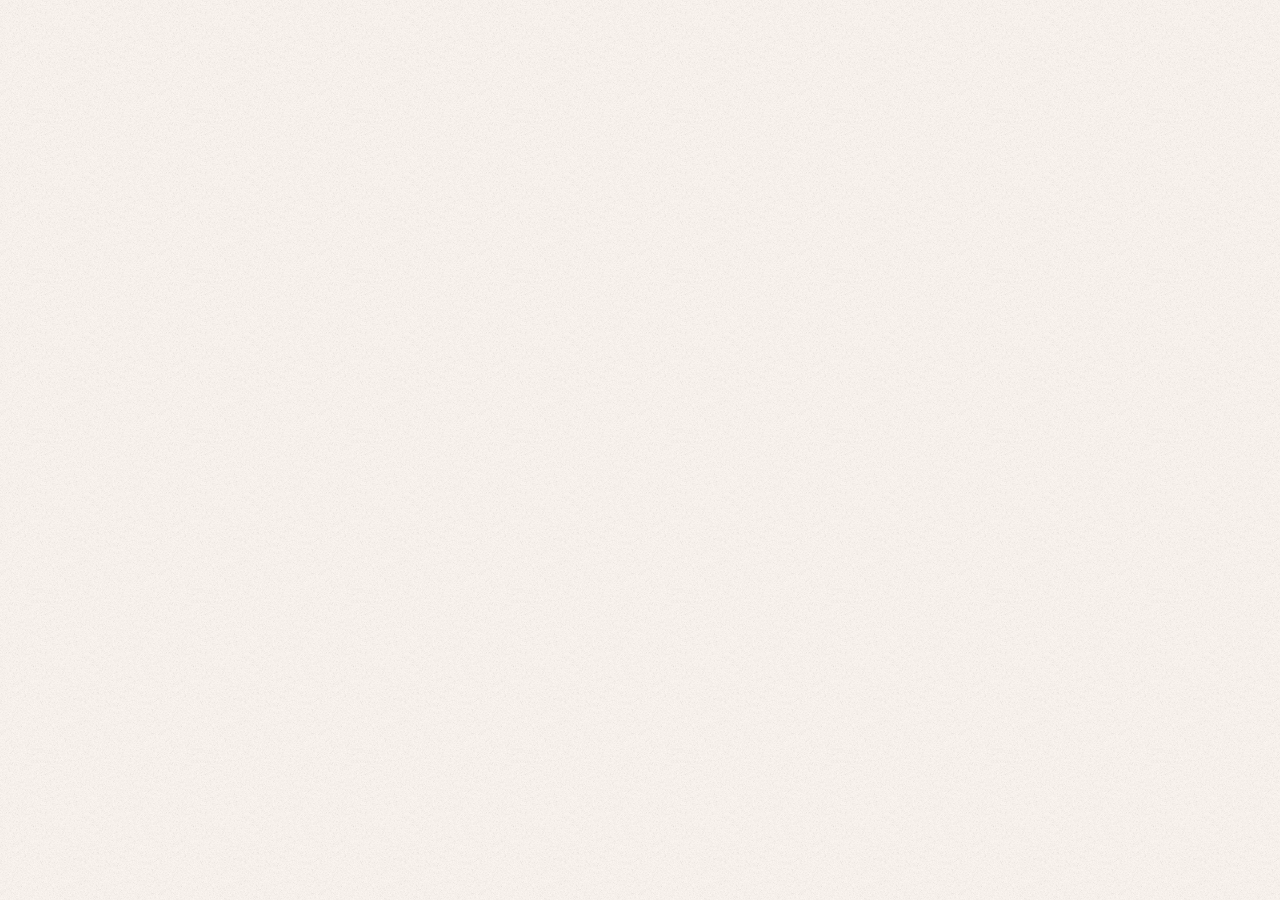
==== index.html @ 2b4e6244 "cool backgrounds" ====
<!DOCTYPE html>
<html lang="en" class="select-none selection">
    <head>
        <link rel="icon" type="image/png" href="./src/res/image/logo/logo.png">
        <title>Braden Wood</title>
        <!--TODO: Meta Data-->
        <meta name="viewport" content="width=device-width, initial-scale=1.0">
        <script src="/src/lib/tailwind/v3.4.16/tailwind.min.js"></script>
        <script src="/src/lib/tailwind/v3.4.16/config.js"></script>
    </head>
    <body class="relative overscroll-none min-h-screen box-border bg-white text-black font-valley">
        <main id="content" class="h-screen flex flex-1 flex-col h-full max-w-full">
            <div id="loader" class="loader">
                <div class="loader-name">
                    <span class="loader-letter text-[5rem] md:text-[10rem] font-qahiri">B</span>
                    <span class="loader-letter text-[5rem] md:text-[10rem] font-qahiri">R</span>
                    <span class="loader-letter text-[5rem] md:text-[10rem] font-qahiri">D</span>
                    <span class="loader-letter text-[5rem] md:text-[10rem] font-qahiri">N</span>
                    <span class="loader-letter text-[5rem] md:text-[10rem] font-qahiri">W</span>
                    <span class="loader-letter text-[5rem] md:text-[10rem] font-qahiri">D</span>
                </div>
                <div class="grain"></div>
            </div>
            <div class="relative h-screen overflow-scroll scrollbar-hidden select-text">
                <div id="body" class="flex flex-col">
                    <nav id="navbarContainer" class="sticky left-0 top-0 z-[999]"></nav>
                    <section class="flex-1 flex flex-col" data-navbar-theme="light">
                        <div class="relative flex flex-row justify-between page-container">
                            <div data-popup='up' class="flex flex-1 flex-col flex-1 pb-[2rem] lg:py-[3rem] xl:py-[5rem] 2xl:py-[7rem]">
                                <h1 class="text-3xl xl:text-4xl 2xl:text-5xl">Hello! I'm <b>Braden Wood</b></h1>
                                <p class="text-[15px] xl:text-[18px] 2xl:text-[26px] font-light tracking-wide mt-2 xl:mt-10">
                                    I'm a programmer, musician, and youtuber
                                    <u class="underline decoration-dashed underline-offset-[2px] decoration-theme">interested in web development, game development,
                                    and QA testing.</u>
                                    
                                    Currently studying as an IT major and BMA major at <a class="text-theme underline decoration-dashed underline-offset-[2px] transition hover:text-white hover:bg-theme" href="https://www.facebook.com/arkansastech">Arkansas Tech University</a>.
                                </p>
                                <div class="flex flex-col flex-nowrap sm:flex-row select-none gap-x-5 gap-y-1 sm:gap-y-0 items-center mt-3 xl:mt-5">
                                    <a class="flex sm:w-min w-full flex-row justify-center items-center gap-1 transition hover:text-theme px-2 p-1 rounded-lg border-1 border bg-[#fff]/60 sm:border-none sm:rounded-0 sm:px-0 sm:p-0 sm:bg-transparent" href="https://github.com/brdnwd">
                                        <span class="github-icon w-[17px] h-[17px] 2xl:w-[22px] 2xl:h-[22px] mb-[3px] bg-current transition-colors"></span>
                                        <span class="text-[17px]">Github</span>
                                    </a>
                                    <span class="h-[15px] bg-black p-[0.1px] hidden sm:block"></span>
                                    <a class="flex sm:w-min w-full flex-row justify-center items-center gap-1 transition hover:text-theme px-2 p-1 rounded-lg border-1 border bg-[#fff]/60 sm:border-none sm:rounded-0 sm:px-0 sm:p-0 sm:bg-transparent" href="https://www.linkedin.com/in/brdnwd/">
                                        <span class="linkedin-icon w-[17px] h-[17px] 2xl:w-[22px] 2xl:h-[22px] mb-[2px] bg-current transition-colors"></span>
                                        <span class="text-[17px]">LinkedIn</span>
                                    </a>
                                    <span class="h-[15px] bg-black p-[0.1px] hidden sm:block"></span>
                                    <a class="flex sm:w-min w-full flex-row justify-center items-center gap-1 transition hover:text-theme px-2 p-1 rounded-lg border-1 border bg-[#fff]/60 sm:border-none sm:rounded-0 sm:px-0 sm:p-0 sm:bg-transparent" href="https://www.facebook.com/brdnwd/">
                                        <span class="facebook-icon w-[18px] h-[18px] 2xl:w-[23px] 2xl:h-[23px] mb-[1px] lg:mb-[1px] bg-current transition-colors"></span>
                                        <span class="text-[17px] sm:hidden">Facebook</span>
                                    </a>
                                    <span class="h-[15px] bg-black p-[0.1px] hidden sm:block"></span>
                                    <a class="flex sm:w-fit w-full flex-row justify-center items-center gap-1 transition hover:text-theme px-2 p-1 rounded-lg border-1 border bg-[#fff]/60 hover:border-black sm:border-none sm:rounded-0 sm:px-0 sm:p-0 sm:bg-transparent" href="/page/contact">
                                        <span class="email-icon w-[18px] h-[18px] 2xl:w-[23px] 2xl:h-[23px] mb-[1px] bg-current transition-colors"></span>
                                        <span class="text-[17px] whitespace-nowrap">Lets Talk</span>
                                    </a>
                                    <span class="h-[15px] bg-black p-[0.1px] hidden sm:block"></span>
                                    <a class="flex sm:w-fit w-full flex-row justify-center items-center gap-2 hover:gap-3 transition-all hover:text-theme px-2 p-1 rounded-lg border-1 border bg-[#fff]/60 sm:border-none sm:rounded-0 sm:px-0 sm:p-0 sm:bg-transparent" href="/page/about">
                                        <span class="text-[17px] whitespace-nowrap">Learn More</span>
                                        <span class="arrow-right-icon w-[15px] h-[15px]  2xl:w-[20px] 2xl:h-[20px] mb-[1px] bg-current transition-colors hidden sm:flex"></span>
                                    </a>
                                </div>
                                <div class="flex flex-col select-none max-w-full sm:max-w-[90%] gap-2 mt-6 xl:mt-10">
                                    <h2 class="text-lg 2xl:text-1xl uppercase">LANGUAGES & TOOLS I USE</h2>
                                    <div data-github-languages class="flex flex-row flex-wrap gap-1 sm:gap-2 uppercase font-cilantro font-semibold">
                                        <span data-language="HTML" class="language-pill relative overflow-hidden px-2 py-1 rounded-lg border bg-[#fff]/60">
                                            <span class="language-name">HTML</span>
                                            <span class="language-bar absolute bottom-0 left-0 h-[5px] w-full"></span>
                                        </span>
                                        <span data-language="CSS" class="language-pill relative overflow-hidden px-2 py-1 rounded-lg border bg-[#fff]/60">
                                            <span class="language-name">CSS</span>
                                            <span class="language-bar absolute bottom-0 left-0 h-[5px] w-full"></span>
                                        </span>
                                        <span data-language="Tailwind" class="language-pill relative overflow-hidden px-2 py-1 rounded-lg border bg-[#fff]/60">
                                            <span class="language-name">Tailwind</span>
                                            <span class="language-bar absolute bottom-0 left-0 h-[5px] w-full"></span>
                                        </span>
                                        <span data-language="JS" class="language-pill relative overflow-hidden px-2 py-1 rounded-lg border bg-[#fff]/60">
                                            <span class="language-name">JS</span>
                                            <span class="language-bar absolute bottom-0 left-0 h-[5px] w-full"></span>
                                        </span>
                                        <span data-language="jQuery" class="language-pill relative overflow-hidden px-2 py-1 rounded-lg border bg-[#fff]/60">
                                            <span class="language-name">jQuery</span>
                                            <span class="language-bar absolute bottom-0 left-0 h-[5px] w-full"></span>
                                        </span>
                                        <span data-language="PHP" class="language-pill relative overflow-hidden px-2 py-1 rounded-lg border bg-[#fff]/60">
                                            <span class="language-name">PHP</span>
                                            <span class="language-bar absolute bottom-0 left-0 h-[5px] w-full"></span>
                                        </span>
                                        <span data-language="C++" class="language-pill relative overflow-hidden px-2 py-1 rounded-lg border bg-[#fff]/60">
                                            <span class="language-name">C++</span>
                                            <span class="language-bar absolute bottom-0 left-0 h-[5px] w-full"></span>
                                        </span>
                                        <span data-language="React" class="language-pill relative overflow-hidden px-2 py-1 rounded-lg border bg-[#fff]/60">
                                            <span class="language-name">React</span>
                                            <span class="language-bar absolute bottom-0 left-0 h-[5px] w-full"></span>
                                        </span>
                                        <span data-language="Node.js" class="language-pill relative overflow-hidden px-2 py-1 rounded-lg border bg-[#fff]/60">
                                            <span class="language-name">Node.js</span>
                                            <span class="language-bar absolute bottom-0 left-0 h-[5px] w-full"></span>
                                        </span>
                                        <span data-language="Git" class="language-pill relative overflow-hidden px-2 py-1 rounded-lg border bg-[#fff]/60">
                                            <span class="language-name">Git</span>
                                            <span class="language-bar absolute bottom-0 left-0 h-[5px] w-full"></span>
                                        </span>
                                        <span data-language="Lua" class="language-pill relative overflow-hidden px-2 py-1 rounded-lg border bg-[#fff]/60">
                                            <span class="language-name">Lua</span>
                                            <span class="language-bar absolute bottom-0 left-0 h-[5px] w-full"></span>
                                        </span>
                                        <span data-language="Python" class="language-pill relative overflow-hidden px-2 py-1 rounded-lg border bg-[#fff]/60">
                                            <span class="language-name">Python</span>
                                            <span class="language-bar absolute bottom-0 left-0 h-[5px] w-full"></span>
                                        </span>
                                        <span data-language="SQL" class="language-pill relative overflow-hidden px-2 py-1 rounded-lg border bg-[#fff]/60">
                                            <span class="language-name">SQL</span>
                                            <span class="language-bar absolute bottom-0 left-0 h-[5px] w-full"></span>
                                        </span>
                                        <span data-language="Unity" class="language-pill relative overflow-hidden px-2 py-1 rounded-lg border bg-[#fff]/60">
                                            <span class="language-name">Unity</span>
                                            <span class="language-bar absolute bottom-0 left-0 h-[5px] w-full"></span>
                                        </span>
                                        <span data-language="VSCode" class="language-pill relative overflow-hidden px-2 py-1 rounded-lg border bg-[#fff]/60">
                                            <span class="language-name">VSCode</span>
                                            <span class="language-bar absolute bottom-0 left-0 h-[5px] w-full"></span>
                                        </span>
                                        <span data-language="Visual Studio" class="language-pill relative overflow-hidden px-2 py-1 rounded-lg border bg-[#fff]/60">
                                            <span class="language-name">Visual Studio</span>
                                            <span class="language-bar absolute bottom-0 left-0 h-[5px] w-full"></span>
                                        </span>
                                    </div>
                                </div>
                            </div>
                            <div data-popup='left' class="relative flex-1 min-w-0 select-none hidden lg:block overflow-visible">
                                <img class="absolute bottom-0 left-1/2 portrait -translate-x-1/2 w-0 md:w-[500px] lg:w-[550px] xl:w-[700px] 1xl:w-[700px] 2xl:w-[850px] max-w-none h-auto object-contain" src="/src/res/image/page/home/portrait.png">
                            </div>
                        </div>
                        <div class="relative z-10 w-full bg-accent transition-all select-none">
                            <div class="flex w-full line-height-[3] flex-col sm:flex-row justify-around items-center font-cilantro text-4xl xl:text-6xl sm:h-[8vh] lg:h-[15vh] 2xl:h-[22vh] font-bold whitespace-nowrap">
                                <span data-popup='up' data-popup-delay='100'>ARKANSAS, USA</span>
                                <span class="h-[0] sm:h-[100%] w-full sm:w-0 p-[0.5px] bg-black/20"></span>
                                <span data-popup='up' data-popup-delay='300'><span id="site-views">0</span> VIEWS</span>
                                <span class="h-[0] sm:h-[100%] w-full sm:w-0 p-[0.5px] bg-black/20"></span>
                                <span data-popup='up' data-popup-delay='600' id="site-time">00:00:00</span>
                            </div>
                        </div>
                    </section>
                    <section class="relative flex overflow-hidden bg-black text-white py-20 xl:py-40 m-0 border-0 transform-gpu" data-navbar-theme="dark">
                        <div class="section-gradient section-gradient-01 absolute inset-0 z-0 pointer-events-none"></div>
                        <span class="absolute -right-10 -top-10 text-[18rem] xl:text-[30rem] leading-none font-bold text-white/[0.070] select-none">01</span>
                        <div class="relative flex flex-col page-container w-full">
                            <div data-popup='right' class="flex flex-col xl:flex-row xl:items-end justify-between gap-8">
                                <h1 class="mt-3 text-5xl xl:text-8xl 2xl:text-[9rem] font-bold leading-[0.8] tracking-[-0.05em]">Featured<br>Projects</h1>
                            </div>
                            <div id="projects" class="relative grid w-full grid-cols-1 md:grid-cols-2 gap-5 mt-16 xl:mt-28"></div>
                        </div>
                    </section>
                    <section class="relative flex overflow-hidden bg-white text-black py-20 xl:py-40 m-0 border-0 transform-gpu" data-navbar-theme="light">
                        <div class="section-gradient section-gradient-02 absolute inset-0 z-0 pointer-events-none"></div>
                        <span class="absolute -left-10 -top-10 text-[18rem] xl:text-[30rem] leading-none font-bold text-black/[0.070] select-none">02</span>
                        <div class="relative flex flex-col page-container w-full">
                            <div data-popup='left' class="flex flex-col items-end text-right">
                                <h1 class="mt-3 text-5xl xl:text-8xl 2xl:text-[9rem] font-bold leading-[0.8] tracking-[-0.05em]">Latest<br>Posts</h1>
                            </div>
                            <div id="posts" class="relative grid w-full mx-auto grid-cols-1 md:grid-cols-2 gap-5 mt-16 xl:mt-28"></div>
                        </div>
                    </section>
                    <section class="relative flex overflow-hidden bg-black text-white py-20 xl:py-40 m-0 border-0 transform-gpu" data-navbar-theme="dark">
                        <div class="section-gradient section-gradient-03 absolute inset-0 z-0 pointer-events-none"></div>
                        <span class="absolute -right-10 -top-10 text-[18rem] xl:text-[30rem] leading-none font-bold text-white/[0.070] m-0 border-0 transform-gpu select-none">03</span>
                        <div class="relative flex flex-col page-container w-full">
                            <div data-popup='right' class="flex items-end justify-between">
                                <h1 class="mt-3 text-5xl xl:text-8xl 2xl:text-[9rem] font-bold leading-[0.8] tracking-[-0.05em]">Recent<br>Videos</h1>
                            </div>
                            <div id="ytVideos" class="relative grid w-full mx-auto grid-cols-1 md:grid-cols-2 gap-5 mt-16 xl:mt-28"></div>
                        </div>
                    </section>
                    <!--TODO: add something for music, add contact -->
                    <!-- <a class="flex w-fit flex-row underline decoration-dashed underline-offset-[2px] text-theme transition hover:text-white hover:bg-theme hover:no-underline" href="/page/about">
                                    <span class="text-[17px] whitespace-nowrap">View all</span>
                                    <span class="arrow-up-right-icon w-[15px] h-[15px]  2xl:w-[20px] 2xl:h-[20px] mb-[1px] bg-current transition-colors hidden sm:flex"></span>
                                </a> -->
                </div>
                <div id="footerContainer"></div>
                <div class="grain"></div>
            </div>
        </main>
        <script src="/src/lib/jquery/v3.7.1/jquery.min.js"></script>
        <script type="module" src="/src/js/v1.0.0/script.js"></script>
    </body>
</html>
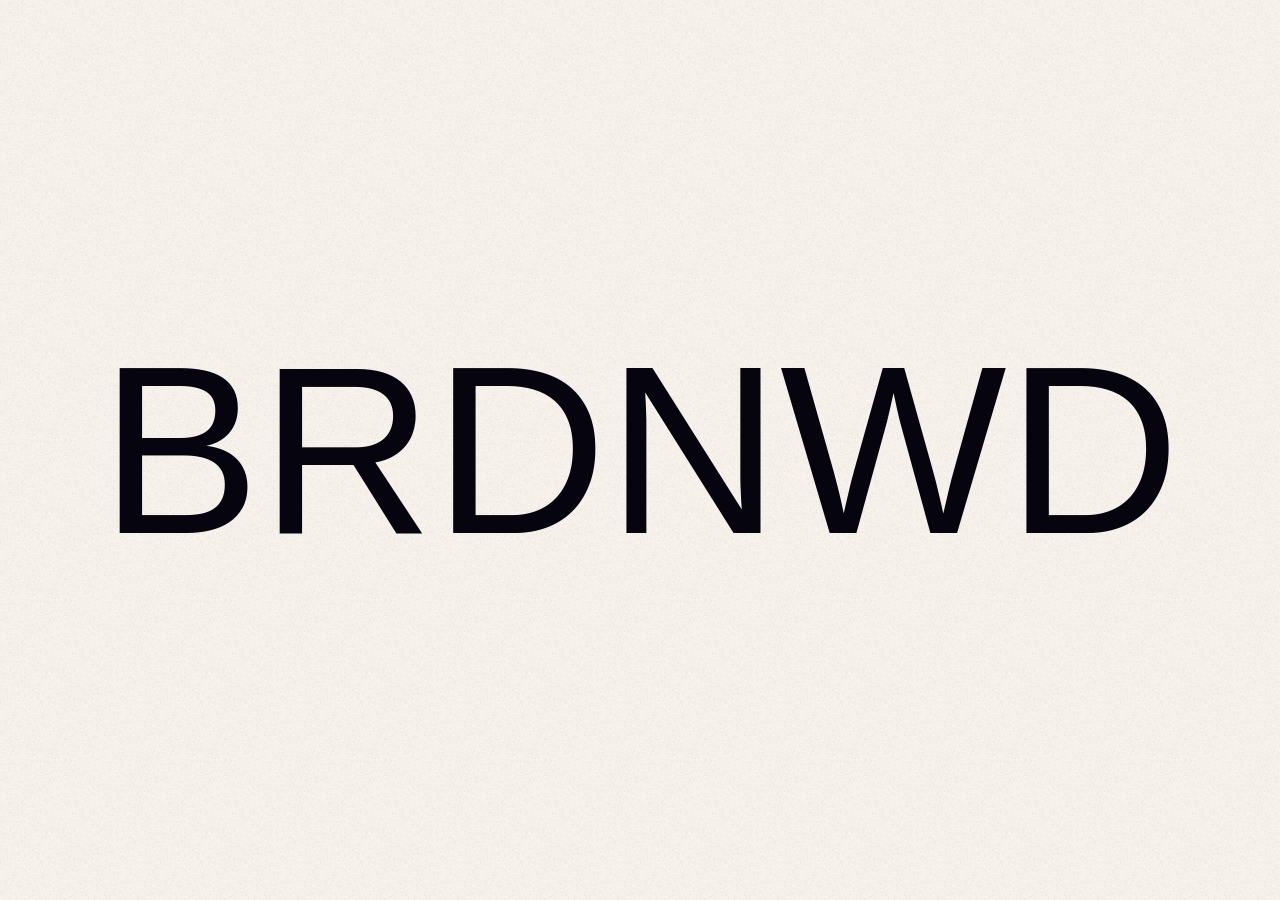
==== commit 34d65019: "formatting and testing" ====
--- a/index.html
+++ b/index.html
@@ -5,60 +5,99 @@
         <title>Braden Wood</title>
         <!--TODO: Meta Data-->
         <meta name="viewport" content="width=device-width, initial-scale=1.0">
+        <link rel="preload" href="/src/res/font/Qahiri/static/Qahiri-Regular.ttf" as="font" type="font/ttf" crossorigin>
         <script src="/src/lib/tailwind/v3.4.16/tailwind.min.js"></script>
         <script src="/src/lib/tailwind/v3.4.16/config.js"></script>
+        <div class="fixed inset-0 z-[9999] flex items-center justify-center overflow-hidden bg-white text-black font-qahiri text-[5rem] md:text-[10rem] xl:text-[15rem] 1xl:text-[20rem] 2xl:text-[25rem]" data-loader>
+            <div class="relative z-[1] flex items-center origin-center" data-loader-name>
+                <span class="inline-block" data-physics data-loader-letter>B</span>
+                <span class="inline-block" data-physics data-loader-letter>R</span>
+                <span class="inline-block" data-physics data-loader-letter>D</span>
+                <span class="inline-block" data-physics data-loader-letter>N</span>
+                <span class="inline-block" data-physics data-loader-letter>W</span>
+                <span class="inline-block" data-physics data-loader-letter>D</span>
+            </div>
+            <div class="grain"></div>
+        </div>
     </head>
-    <body class="relative overscroll-none min-h-screen box-border bg-white text-black font-valley">
+    <body class="relative min-h-screen overscroll-none overflow-hidden box-border bg-white text-black">
         <main id="content" class="h-screen flex flex-1 flex-col h-full max-w-full">
-            <div id="loader" class="loader">
-                <div class="loader-name">
-                    <span class="loader-letter text-[5rem] md:text-[10rem] font-qahiri">B</span>
-                    <span class="loader-letter text-[5rem] md:text-[10rem] font-qahiri">R</span>
-                    <span class="loader-letter text-[5rem] md:text-[10rem] font-qahiri">D</span>
-                    <span class="loader-letter text-[5rem] md:text-[10rem] font-qahiri">N</span>
-                    <span class="loader-letter text-[5rem] md:text-[10rem] font-qahiri">W</span>
-                    <span class="loader-letter text-[5rem] md:text-[10rem] font-qahiri">D</span>
-                </div>
-                <div class="grain"></div>
-            </div>
-            <div class="relative h-screen overflow-scroll scrollbar-hidden select-text">
-                <div id="body" class="flex flex-col">
-                    <nav id="navbarContainer" class="sticky left-0 top-0 z-[999]"></nav>
-                    <section class="flex-1 flex flex-col" data-navbar-theme="light">
-                        <div class="relative flex flex-row justify-between page-container">
-                            <div data-popup='up' class="flex flex-1 flex-col flex-1 pb-[2rem] lg:py-[3rem] xl:py-[5rem] 2xl:py-[7rem]">
-                                <h1 class="text-3xl xl:text-4xl 2xl:text-5xl">Hello! I'm <b>Braden Wood</b></h1>
-                                <p class="text-[15px] xl:text-[18px] 2xl:text-[26px] font-light tracking-wide mt-2 xl:mt-10">
+            <div class="relative h-screen font-valley overflow-scroll scrollbar-hidden select-text">
+                <nav id="navbarContainer" class="sticky left-0 top-0 z-[999]"></nav>
+                <div id="body" class="flex flex-col min-h-[100vh]">
+
+                    <section class="sticky flex flex-col" data-navbar-theme="light">
+                        <div class="flex-1 min-h-0 flex flex-row justify-between page-container">
+                            <div data-popup='up' class="flex flex-1 flex-col flex-1 pb-[2rem] lg:py-[3rem] xl:py-[5rem] 2xl:py-[9rem]">
+                                <h1 class="text-4xl 2xl:text-5xl">Hello! I'm <b>Braden Wood</b></h1>
+                                <p class="text-[18px] 2xl:text-[26px] font-light tracking-wide mt-2 xl:mt-5">
                                     I'm a programmer, musician, and youtuber
                                     <u class="underline decoration-dashed underline-offset-[2px] decoration-theme">interested in web development, game development,
                                     and QA testing.</u>
                                     
-                                    Currently studying as an IT major and BMA major at <a class="text-theme underline decoration-dashed underline-offset-[2px] transition hover:text-white hover:bg-theme" href="https://www.facebook.com/arkansastech">Arkansas Tech University</a>.
+                                    Currently studying as an IT major at <a class="text-theme underline decoration-dashed underline-offset-[2px] transition hover:text-white hover:bg-theme" href="https://www.facebook.com/arkansastech">Arkansas Tech University</a>.
                                 </p>
                                 <div class="flex flex-col flex-nowrap sm:flex-row select-none gap-x-5 gap-y-1 sm:gap-y-0 items-center mt-3 xl:mt-5">
                                     <a class="flex sm:w-min w-full flex-row justify-center items-center gap-1 transition hover:text-theme px-2 p-1 rounded-lg border-1 border bg-[#fff]/60 sm:border-none sm:rounded-0 sm:px-0 sm:p-0 sm:bg-transparent" href="https://github.com/brdnwd">
-                                        <span class="github-icon w-[17px] h-[17px] 2xl:w-[22px] 2xl:h-[22px] mb-[3px] bg-current transition-colors"></span>
-                                        <span class="text-[17px]">Github</span>
+                                        <span data-physics class="github-icon w-[17px] h-[17px] 2xl:w-[22px] 2xl:h-[22px] mb-[3px] bg-current transition-colors"></span>
+                                        <span class="text-[17px] flex flex-row">
+                                            <span data-physics>G</span>
+                                            <span data-physics>i</span>
+                                            <span data-physics>t</span>
+                                            <span data-physics>h</span>
+                                            <span data-physics>u</span>
+                                            <span data-physics>b</span>
+                                        </span>
                                     </a>
                                     <span class="h-[15px] bg-black p-[0.1px] hidden sm:block"></span>
                                     <a class="flex sm:w-min w-full flex-row justify-center items-center gap-1 transition hover:text-theme px-2 p-1 rounded-lg border-1 border bg-[#fff]/60 sm:border-none sm:rounded-0 sm:px-0 sm:p-0 sm:bg-transparent" href="https://www.linkedin.com/in/brdnwd/">
-                                        <span class="linkedin-icon w-[17px] h-[17px] 2xl:w-[22px] 2xl:h-[22px] mb-[2px] bg-current transition-colors"></span>
-                                        <span class="text-[17px]">LinkedIn</span>
+                                        <span data-physics class="linkedin-icon w-[17px] h-[17px] 2xl:w-[22px] 2xl:h-[22px] mb-[2px] bg-current transition-colors"></span>
+                                        <span class="text-[17px] flex flex-row">
+                                            <span data-physics>L</span>
+                                            <span data-physics>i</span>
+                                            <span data-physics>n</span>
+                                            <span data-physics>k</span>
+                                            <span data-physics>e</span>
+                                            <span data-physics>d</span>
+                                            <span data-physics>I</span>
+                                            <span data-physics>n</span>
+                                        </span>
                                     </a>
                                     <span class="h-[15px] bg-black p-[0.1px] hidden sm:block"></span>
                                     <a class="flex sm:w-min w-full flex-row justify-center items-center gap-1 transition hover:text-theme px-2 p-1 rounded-lg border-1 border bg-[#fff]/60 sm:border-none sm:rounded-0 sm:px-0 sm:p-0 sm:bg-transparent" href="https://www.facebook.com/brdnwd/">
-                                        <span class="facebook-icon w-[18px] h-[18px] 2xl:w-[23px] 2xl:h-[23px] mb-[1px] lg:mb-[1px] bg-current transition-colors"></span>
-                                        <span class="text-[17px] sm:hidden">Facebook</span>
+                                        <span data-physics class="facebook-icon w-[18px] h-[18px] 2xl:w-[23px] 2xl:h-[23px] mb-[1px] lg:mb-[1px] bg-current transition-colors"></span>
+                                        <span class="text-[17px] sm:hidden flex flex-row">Facebook</span>
                                     </a>
                                     <span class="h-[15px] bg-black p-[0.1px] hidden sm:block"></span>
                                     <a class="flex sm:w-fit w-full flex-row justify-center items-center gap-1 transition hover:text-theme px-2 p-1 rounded-lg border-1 border bg-[#fff]/60 hover:border-black sm:border-none sm:rounded-0 sm:px-0 sm:p-0 sm:bg-transparent" href="/page/contact">
-                                        <span class="email-icon w-[18px] h-[18px] 2xl:w-[23px] 2xl:h-[23px] mb-[1px] bg-current transition-colors"></span>
-                                        <span class="text-[17px] whitespace-nowrap">Lets Talk</span>
+                                        <span data-physics class="email-icon w-[18px] h-[18px] 2xl:w-[23px] 2xl:h-[23px] mb-[1px] bg-current transition-colors"></span>
+                                        <span class="text-[17px] whitespace-nowrap flex flex-row">
+                                            <span data-physics>L</span>
+                                            <span data-physics>e</span>
+                                            <span data-physics>t</span>
+                                            <span data-physics>s</span>
+                                            <span data-physics>&nbsp;</span>
+                                            <span data-physics>T</span>
+                                            <span data-physics>a</span>
+                                            <span data-physics>l</span>
+                                            <span data-physics>k</span>
+                                        </span>
                                     </a>
                                     <span class="h-[15px] bg-black p-[0.1px] hidden sm:block"></span>
                                     <a class="flex sm:w-fit w-full flex-row justify-center items-center gap-2 hover:gap-3 transition-all hover:text-theme px-2 p-1 rounded-lg border-1 border bg-[#fff]/60 sm:border-none sm:rounded-0 sm:px-0 sm:p-0 sm:bg-transparent" href="/page/about">
-                                        <span class="text-[17px] whitespace-nowrap">Learn More</span>
-                                        <span class="arrow-right-icon w-[15px] h-[15px]  2xl:w-[20px] 2xl:h-[20px] mb-[1px] bg-current transition-colors hidden sm:flex"></span>
+                                        <span class="text-[17px] whitespace-nowrap flex flex-row">
+                                            <span data-physics>L</span>
+                                            <span data-physics>e</span>
+                                            <span data-physics>a</span>
+                                            <span data-physics>r</span>
+                                            <span data-physics>n</span>
+                                            <span data-physics>&nbsp;</span>
+                                            <span data-physics>M</span>
+                                            <span data-physics>o</span>
+                                            <span data-physics>r</span>
+                                            <span data-physics>e</span>
+                                        </span>
+                                        <span data-physics class="arrow-right-icon w-[15px] h-[15px] 2xl:w-[20px] 2xl:h-[20px] mb-[1px] bg-current transition-colors hidden sm:flex"></span>
                                     </a>
                                 </div>
                                 <div class="flex flex-col select-none max-w-full sm:max-w-[90%] gap-2 mt-6 xl:mt-10">
@@ -135,8 +174,8 @@
                                 <img class="absolute bottom-0 left-1/2 portrait -translate-x-1/2 w-0 md:w-[500px] lg:w-[550px] xl:w-[700px] 1xl:w-[700px] 2xl:w-[850px] max-w-none h-auto object-contain" src="/src/res/image/page/home/portrait.png">
                             </div>
                         </div>
-                        <div class="relative z-10 w-full bg-accent transition-all select-none">
-                            <div class="flex w-full line-height-[3] flex-col sm:flex-row justify-around items-center font-cilantro text-4xl xl:text-6xl sm:h-[8vh] lg:h-[15vh] 2xl:h-[22vh] font-bold whitespace-nowrap">
+                        <div class="flex-none z-10 w-full lg:h-[15vh] 2xl:h-[22vh] bg-accent text-black transition-all select-none">
+                            <div class="flex w-full line-height-[3] flex-col sm:flex-row justify-around items-center font-cilantro text-4xl lg:text-5xl xl:text-6xl sm:h-[8vh] lg:h-[15vh] 2xl:h-[22vh] font-bold whitespace-nowrap">
                                 <span data-popup='up' data-popup-delay='100'>ARKANSAS, USA</span>
                                 <span class="h-[0] sm:h-[100%] w-full sm:w-0 p-[0.5px] bg-black/20"></span>
                                 <span data-popup='up' data-popup-delay='300'><span id="site-views">0</span> VIEWS</span>
@@ -145,28 +184,30 @@
                             </div>
                         </div>
                     </section>
-                    <section class="relative flex overflow-hidden bg-black text-white py-20 xl:py-40 m-0 border-0 transform-gpu" data-navbar-theme="dark">
-                        <div class="section-gradient section-gradient-01 absolute inset-0 z-0 pointer-events-none"></div>
-                        <span class="absolute -right-10 -top-10 text-[18rem] xl:text-[30rem] leading-none font-bold text-white/[0.070] select-none">01</span>
-                        <div class="relative flex flex-col page-container w-full">
-                            <div data-popup='right' class="flex flex-col xl:flex-row xl:items-end justify-between gap-8">
-                                <h1 class="mt-3 text-5xl xl:text-8xl 2xl:text-[9rem] font-bold leading-[0.8] tracking-[-0.05em]">Featured<br>Projects</h1>
-                            </div>
-                            <div id="projects" class="relative grid w-full grid-cols-1 md:grid-cols-2 gap-5 mt-16 xl:mt-28"></div>
-                        </div>
-                    </section>
-                    <section class="relative flex overflow-hidden bg-white text-black py-20 xl:py-40 m-0 border-0 transform-gpu" data-navbar-theme="light">
-                        <div class="section-gradient section-gradient-02 absolute inset-0 z-0 pointer-events-none"></div>
+                    
+                    <section class="relative flex overflow-hidden bg-black text-white py-20 xl:py-40" data-navbar-theme="dark">
+                        <span class="absolute -right-10 -top-10 text-[18rem] xl:text-[30rem] leading-none font-bold text-white/[0.070] select-none z-0">01</span>
+                        <div class="relative flex flex-col page-container w-full z-10">
+                            <div data-popup="right" class="flex flex-col xl:flex-row xl:items-end justify-between gap-8">
+                                <h1 class="mt-3 text-5xl xl:text-8xl 2xl:text-[9rem] font-bold leading-[0.8] tracking-[-0.05em]">
+                                    Featured<br>Projects
+                                </h1>
+                            </div>
+                            <div id="projects" class="relative grid w-full mx-auto grid-cols-1 md:grid-cols-2 gap-5 mt-16 xl:mt-28"></div>
+                        </div>
+                    </section>
+
+                    <section class="relative flex overflow-hidden bg-white text-black py-20 xl:py-40" data-navbar-theme="light">
                         <span class="absolute -left-10 -top-10 text-[18rem] xl:text-[30rem] leading-none font-bold text-black/[0.070] select-none">02</span>
-                        <div class="relative flex flex-col page-container w-full">
+                        <div class="relative flex flex-col page-container  w-full">
                             <div data-popup='left' class="flex flex-col items-end text-right">
                                 <h1 class="mt-3 text-5xl xl:text-8xl 2xl:text-[9rem] font-bold leading-[0.8] tracking-[-0.05em]">Latest<br>Posts</h1>
                             </div>
                             <div id="posts" class="relative grid w-full mx-auto grid-cols-1 md:grid-cols-2 gap-5 mt-16 xl:mt-28"></div>
                         </div>
                     </section>
-                    <section class="relative flex overflow-hidden bg-black text-white py-20 xl:py-40 m-0 border-0 transform-gpu" data-navbar-theme="dark">
-                        <div class="section-gradient section-gradient-03 absolute inset-0 z-0 pointer-events-none"></div>
+
+                    <section class="relative flex overflow-hidden bg-black text-white py-20 xl:py-40" data-navbar-theme="dark">
                         <span class="absolute -right-10 -top-10 text-[18rem] xl:text-[30rem] leading-none font-bold text-white/[0.070] m-0 border-0 transform-gpu select-none">03</span>
                         <div class="relative flex flex-col page-container w-full">
                             <div data-popup='right' class="flex items-end justify-between">
@@ -175,13 +216,11 @@
                             <div id="ytVideos" class="relative grid w-full mx-auto grid-cols-1 md:grid-cols-2 gap-5 mt-16 xl:mt-28"></div>
                         </div>
                     </section>
-                    <!--TODO: add something for music, add contact -->
-                    <!-- <a class="flex w-fit flex-row underline decoration-dashed underline-offset-[2px] text-theme transition hover:text-white hover:bg-theme hover:no-underline" href="/page/about">
-                                    <span class="text-[17px] whitespace-nowrap">View all</span>
-                                    <span class="arrow-up-right-icon w-[15px] h-[15px]  2xl:w-[20px] 2xl:h-[20px] mb-[1px] bg-current transition-colors hidden sm:flex"></span>
-                                </a> -->
+                    
                 </div>
+            
                 <div id="footerContainer"></div>
+
                 <div class="grain"></div>
             </div>
         </main>
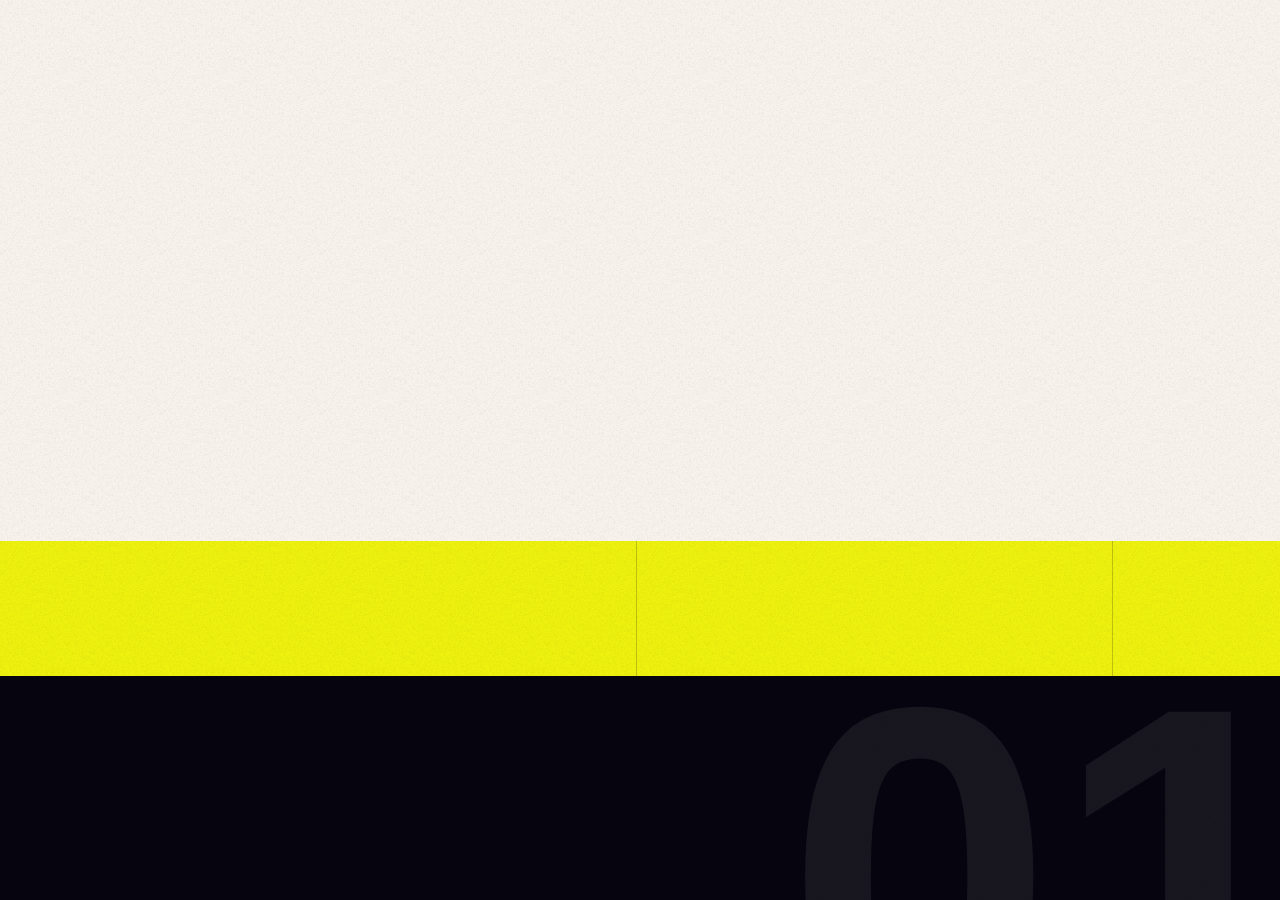
==== commit 71ab821a: "something will be found for this footer i swear upon it" ====
--- a/index.html
+++ b/index.html
@@ -8,23 +8,25 @@
         <link rel="preload" href="/src/res/font/Qahiri/static/Qahiri-Regular.ttf" as="font" type="font/ttf" crossorigin>
         <script src="/src/lib/tailwind/v3.4.16/tailwind.min.js"></script>
         <script src="/src/lib/tailwind/v3.4.16/config.js"></script>
-        <div class="fixed inset-0 z-[9999] flex items-center justify-center overflow-hidden bg-white text-black font-qahiri text-[5rem] md:text-[10rem] xl:text-[15rem] 1xl:text-[20rem] 2xl:text-[25rem]" data-loader>
+        <!-- <div class="fixed inset-0 z-[9999] flex items-center justify-center overflow-hidden bg-theme text-white font-qahiri text-[5rem] md:text-[10rem] xl:text-[15rem] 1xl:text-[20rem] 2xl:text-[25rem]" data-loader>
             <div class="relative z-[1] flex items-center origin-center" data-loader-name>
-                <span class="inline-block" data-physics data-loader-letter>B</span>
-                <span class="inline-block" data-physics data-loader-letter>R</span>
-                <span class="inline-block" data-physics data-loader-letter>D</span>
-                <span class="inline-block" data-physics data-loader-letter>N</span>
-                <span class="inline-block" data-physics data-loader-letter>W</span>
-                <span class="inline-block" data-physics data-loader-letter>D</span>
+                <span class="inline-block hover:text-accent" data-physics data-loader-letter>B</span>
+                <span class="inline-block hover:text-accent" data-physics data-loader-letter>R</span>
+                <span class="inline-block hover:text-accent" data-physics data-loader-letter>D</span>
+                <span class="inline-block hover:text-accent" data-physics data-loader-letter>N</span>
+                <span class="inline-block hover:text-accent" data-physics data-loader-letter>W</span>
+                <span class="inline-block hover:text-accent" data-physics data-loader-letter>D</span>
+                <span class="inline-block hover:text-accent" data-physics data-loader-letter>.</span>
             </div>
             <div class="grain"></div>
-        </div>
+        </div> -->
     </head>
     <body class="relative min-h-screen overscroll-none overflow-hidden box-border bg-white text-black">
-        <main id="content" class="h-screen flex flex-1 flex-col h-full max-w-full">
-            <div class="relative h-screen font-valley overflow-scroll scrollbar-hidden select-text">
+        <main id="content" class="h-screen flex flex-1 flex-col h-full max-w-full ">
+            <div class="relative h-screen font-valley overflow-scroll scrollbar-hidden select-text ">
+                
                 <nav id="navbarContainer" class="sticky left-0 top-0 z-[999]"></nav>
-                <div id="body" class="flex flex-col min-h-[100vh]">
+                <div id="body" class="flex flex-col">
 
                     <section class="sticky flex flex-col" data-navbar-theme="light">
                         <div class="flex-1 min-h-0 flex flex-row justify-between page-container">
@@ -176,11 +178,17 @@
                         </div>
                         <div class="flex-none z-10 w-full lg:h-[15vh] 2xl:h-[22vh] bg-accent text-black transition-all select-none">
                             <div class="flex w-full line-height-[3] flex-col sm:flex-row justify-around items-center font-cilantro text-4xl lg:text-5xl xl:text-6xl sm:h-[8vh] lg:h-[15vh] 2xl:h-[22vh] font-bold whitespace-nowrap">
-                                <span data-popup='up' data-popup-delay='100'>ARKANSAS, USA</span>
+                                <span data-popup='up' data-popup-delay='100'>
+                                    <span>ARKANSAS, USA</span>
+                                </span>
                                 <span class="h-[0] sm:h-[100%] w-full sm:w-0 p-[0.5px] bg-black/20"></span>
-                                <span data-popup='up' data-popup-delay='300'><span id="site-views">0</span> VIEWS</span>
+                                <span data-popup='up' data-popup-delay='300'>
+                                    <span><span id="site-views">0</span> VIEWS</span>
+                                </span>
                                 <span class="h-[0] sm:h-[100%] w-full sm:w-0 p-[0.5px] bg-black/20"></span>
-                                <span data-popup='up' data-popup-delay='600' id="site-time">00:00:00</span>
+                                <span data-popup='up' data-popup-delay='600'>
+                                    <span id="site-time"></span>
+                                </span>
                             </div>
                         </div>
                     </section>
@@ -217,9 +225,9 @@
                         </div>
                     </section>
                     
+
+                    <section id="footerContainer"></section>
                 </div>
-            
-                <div id="footerContainer"></div>
 
                 <div class="grain"></div>
             </div>
